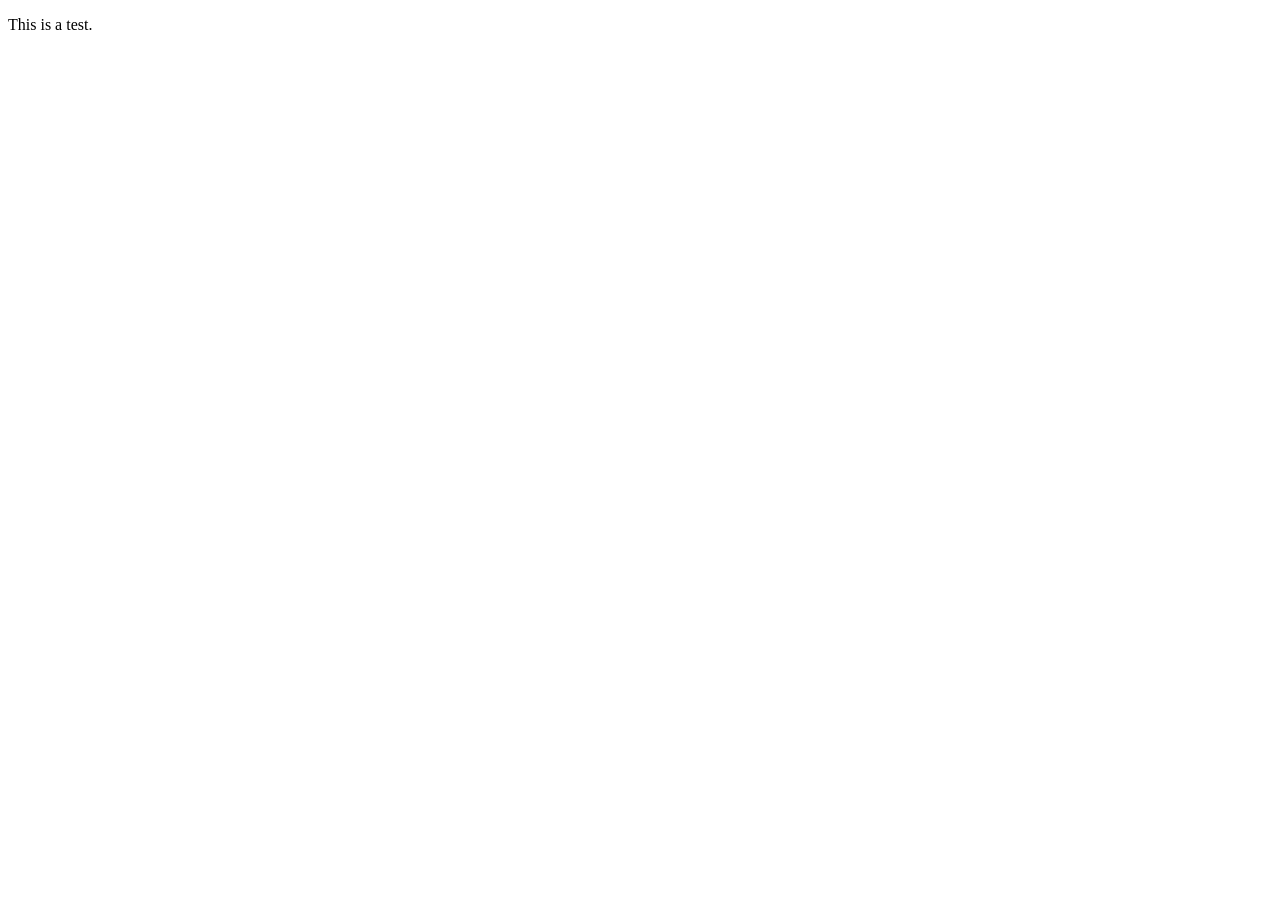
==== index.html @ a6d9edb7 "Update index.html" ====
<!DOCTYPE html>
<html lang="en">
<head>
    <meta charset="UTF-8">
    <meta name="viewport" content="width=device-width, initial-scale=1.0">
    <title>Wikikoli</title>
    <link rel="icon" href="data:,">
</head>
<body>
    <p>This is a test.</p>
</body>
</html>
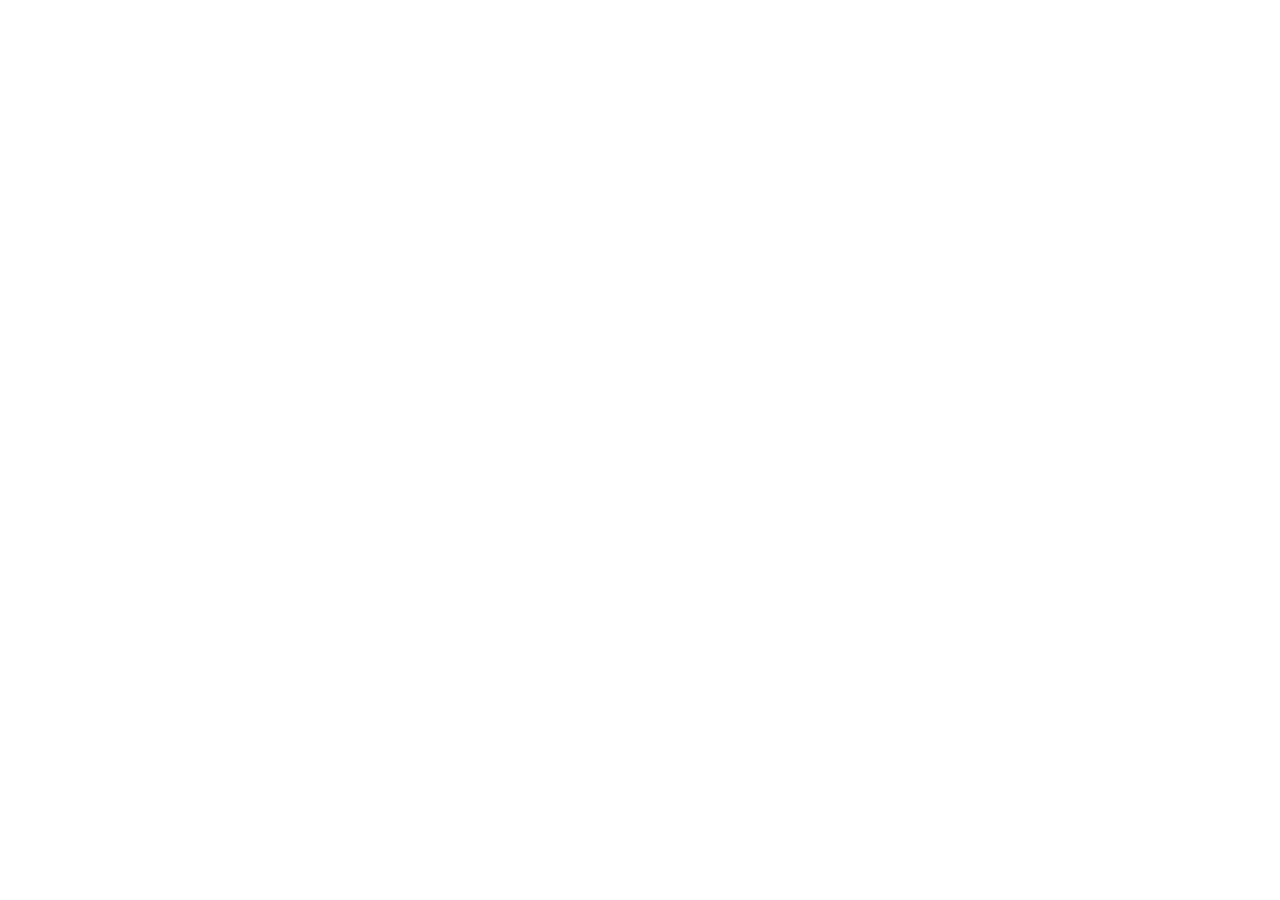
==== commit 09218554: "Update using <main> tag" ====
--- a/index.html
+++ b/index.html
@@ -4,9 +4,11 @@
     <meta charset="UTF-8">
     <meta name="viewport" content="width=device-width, initial-scale=1.0">
     <title>Wikikoli</title>
-    <link rel="icon" href="data:,">
+    <link rel="icon" type="image/png" href="icon.png">
+    <link rel="stylesheet" href="style.css">
+    <script type="module" src="script.js"></script>
 </head>
 <body>
-    <p>This is a test.</p>
+    <main></main>
 </body>
 </html>
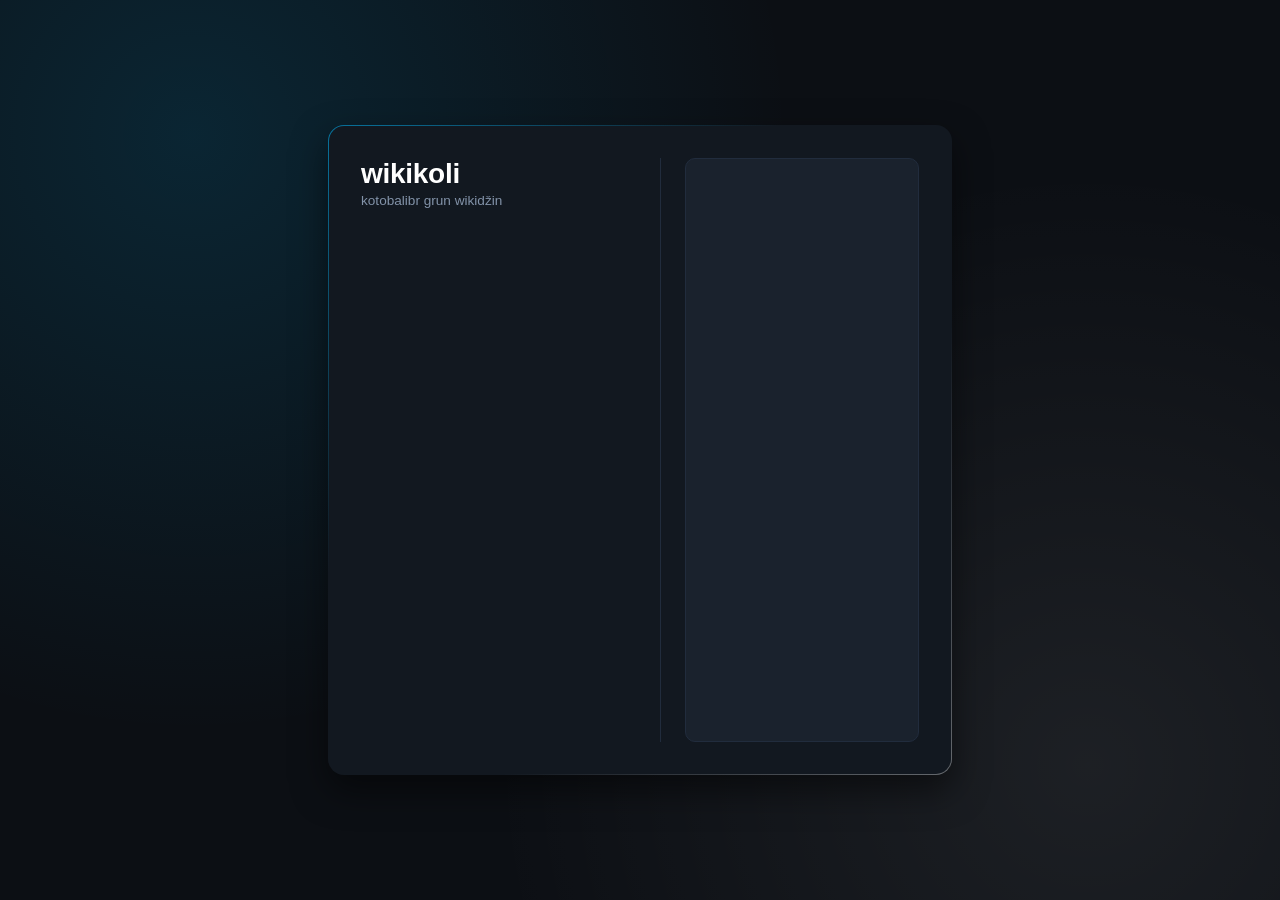
==== commit b91b296e: "Update style" ====
--- a/index.html
+++ b/index.html
@@ -3,12 +3,20 @@
 <head>
     <meta charset="UTF-8">
     <meta name="viewport" content="width=device-width, initial-scale=1.0">
-    <title>Wikikoli</title>
+    <title>wikikoli</title>
     <link rel="icon" type="image/png" href="icon.png">
     <link rel="stylesheet" href="style.css">
     <script type="module" src="script.js"></script>
 </head>
 <body>
-    <main></main>
+    <main class="container">
+        <section class="sidebar-pane">
+            <header class="header">
+                <h1>wikikoli</h1>
+                <p>kotobalibr grun wikidžin</p>
+            </header>
+        </section>
+        <section class="display-pane"></section>
+    </main>
 </body>
 </html>
--- a/style.css
+++ b/style.css
@@ -0,0 +1,84 @@
+:root {
+    --bg-main: #0c0f14;
+    --bg-surface: #121820;
+    --bg-surface-alt: #1a222d;
+    --border-subtle: #212c3d;
+
+    --text-main: #ffffff;
+    --text-muted: #c2cbd7;
+    --text-subtle: #8292a8;
+
+    --font-base: -apple-system, BlinkMacSystemFont, 'Segoe UI', Roboto, Helvetica, Arial, sans-serif;
+
+    --radius-lg: 16px;
+    --radius-md: 10px;
+}
+
+body {
+    display: flex;
+    justify-content: center;
+    align-items: center;
+    min-height: 100vh;
+    margin: 0;
+    padding: 2rem 1rem;
+    box-sizing: border-box;
+    font-family: var(--font-base);
+    color: var(--text-muted);
+    background-color: var(--bg-main);
+    background-image: radial-gradient(circle at 15% 15%, rgba(0, 175, 240, 0.14) 0%, transparent 45%), radial-gradient(circle at 85% 85%, rgba(255, 255, 255, 0.07) 0%, transparent 45%);
+    background-attachment: fixed;
+}
+
+main.container {
+    width: 100%;
+    max-width: 50%;
+    height: 650px;
+    padding: 2rem;
+    box-sizing: border-box;
+    box-shadow: 0 15px 35px rgba(0, 0, 0, 0.5);
+    background-color: var(--bg-surface);
+    border-radius: var(--radius-lg);
+    border: 1px solid transparent;
+    background-image: linear-gradient(var(--bg-surface), var(--bg-surface)), radial-gradient(circle at top left, rgba(0, 175, 240, 0.6), transparent 50%), radial-gradient(circle at bottom right, rgba(255, 255, 255, 0.35), transparent 50%);
+    background-origin: border-box;
+    background-clip: padding-box, border-box, border-box;
+    display: grid;
+    grid-template-columns: 300px 1fr;
+    gap: 1.5rem;
+}
+
+/* left pane */
+.sidebar-pane {
+    display: flex;
+    flex-direction: column;
+    gap: 1.5rem;
+    padding-right: 1.5rem;
+    border-right: 1px solid var(--border-subtle)
+}
+
+.header h1 {
+    margin: 0 0 0.2rem 0;
+    letter-spacing: -0.01em;
+    color: var(--text-main);
+    font-size: 1.75rem;
+}
+
+.header p {
+    margin: 0;
+    color: var(--text-subtle);
+    font-size: 0.85rem;
+}
+
+/* right pane */
+.display-pane {
+    display: flex;
+    flex-direction: column;
+    height: 100%;
+    padding: 1.5rem;
+    box-sizing: border-box;
+    background-color: var(--bg-surface-alt);
+    border: 1px solid var(--border-subtle);
+    border-radius: var(--radius-md);
+    text-align: left;
+    overflow: hidden;
+}
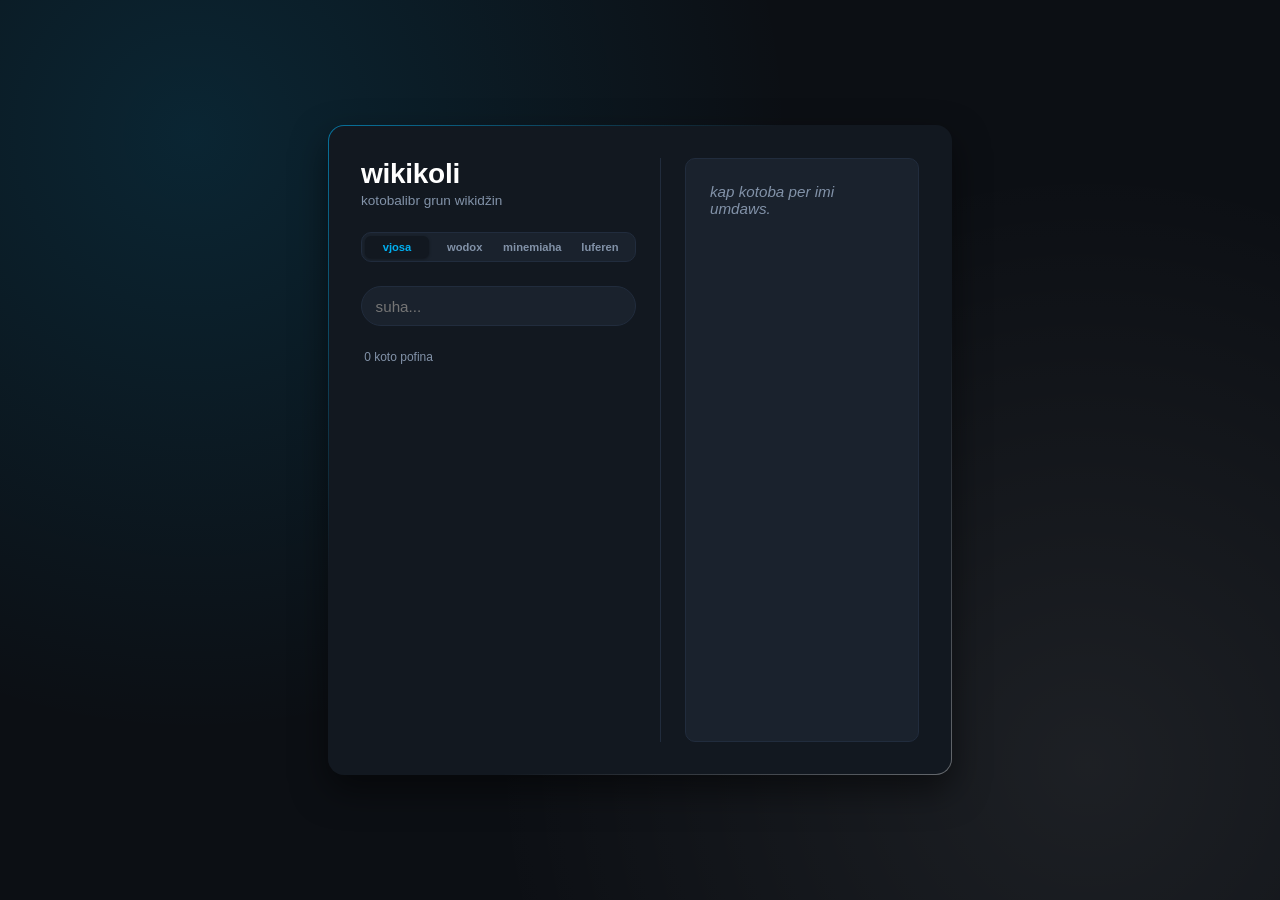
==== commit ad0ba209: "Add details; search style, filter box, results container" ====
--- a/index.html
+++ b/index.html
@@ -15,8 +15,33 @@
                 <h1>wikikoli</h1>
                 <p>kotobalibr grun wikidžin</p>
             </header>
+            <div class="lang-switcher">
+                <button class="lang-btn active" data-lang="vjosa">vjosa</button>
+                <button class="lang-btn" data-lang="wodox">wodox</button>
+                <button class="lang-btn" data-lang="minemiaha">minemiaha</button>
+                <button class="lang-btn" data-lang="luferen">luferen</button>
+            </div>
+            <div class="search-box">
+                <div class="search-bar-wrapper">
+                    <input type="text" id="search-input" placeholder="suha..." autocomplete="off">
+                    <!-- action buttons, not using rn <div class="search-actions">
+                        <button class="sort-btn" id="sort-btn"></button>
+                        <button class="sort-btn" id="sort-btn"></button>
+                    </div> --> 
+                </div>
+            </div>
+            <div class="results">
+                <div class="meta" id="meta">0 koto pofina</div>
+                <div class="kogaje" id="kogaje">
+                    <!-- kotoba ri her ti domitozena -->
+                </div>
+            </div>
         </section>
-        <section class="display-pane"></section>
+        <section class="display-pane">
+            <div class="placeholder">
+                <p class="placeholder-text">kap kotoba per imi umdaws.</p>
+            </div>
+        </section>
     </main>
 </body>
 </html>
--- a/style.css
+++ b/style.css
@@ -7,11 +7,13 @@
     --text-main: #ffffff;
     --text-muted: #c2cbd7;
     --text-subtle: #8292a8;
+    --text-accent: #00aff0;
 
     --font-base: -apple-system, BlinkMacSystemFont, 'Segoe UI', Roboto, Helvetica, Arial, sans-serif;
 
     --radius-lg: 16px;
     --radius-md: 10px;
+    --radius-pill: 24px;
 }
 
 body {
@@ -81,4 +83,139 @@
     border-radius: var(--radius-md);
     text-align: left;
     overflow: hidden;
+}
+
+.placeholder-text {
+    margin: 0;
+    color: var(--text-subtle);
+    font-size: 0.95rem;
+    font-style: italic;
+}
+
+/* lang switcher */
+.lang-switcher {
+    display: grid;
+    grid-template-columns: repeat(4, 1fr);
+    gap: 0.25rem;
+    padding: 0.2rem;
+    background-color: var(--bg-surface-alt);
+    border: 1px solid var(--border-subtle);
+    border-radius: var(--radius-md);
+}
+
+.lang-btn {
+    padding: 0.3rem 0.1rem;
+    background: transparent;
+    border: none;
+    border-radius: 6px;
+    color: var(--text-subtle);
+    font-size: 0.7rem;
+    font-weight: 600;
+    cursor: pointer;
+    transition: all 0.15s ease;
+}
+
+.lang-btn:hover {
+    color: var(--text-main);
+}
+
+.lang-btn.active {
+    background-color: var(--bg-surface);
+    box-shadow: 0 1px 3px rgba(0, 0, 0, 0.4); 
+    color: var(--text-accent);
+}
+
+/* search bar */
+.search-bar-wrapper {
+    display: flex;
+    align-items: center;
+    gap: 0.4rem;
+    padding: 0.25rem 0.3rem 0.25rem 0.85rem;
+    background-color: var(--bg-surface-alt);
+    border: 1px solid var(--border-subtle);
+    border-radius: var(--radius-pill);
+    transition: border-color 0.2s ease;
+}
+
+.search-bar-wrapper:focus-within {
+    border-color: var(--text-accent);
+    box-shadow: 0 0 0 3px rgba(0, 175, 240, 0.12);
+}
+
+#search-input {
+    width: 100%;
+    padding: 0.4rem 0;
+    flex-grow: 1;
+    color: var(--text-main);
+    font-size: 0.95rem;
+    background-color: transparent;
+    border: none;
+    outline: none;
+}
+
+.search-actions {
+    display: flex;
+    gap: 0.25rem;
+}
+
+.sort-btn {
+    display: grid;
+    place-items: center;
+    width: 30px;
+    height: 30px;
+    cursor: pointer;
+    color: var(--text-muted);
+    font-size: 0.8rem;
+    background-color: var(--bg-surface);
+    border: 1px solid var(--border-subtle);
+    border-radius: 50%;
+    transition: all 0.15s ease;
+}
+
+.sort-btn:hover {
+    color: var(--text-main);
+    border-color: var(--text-accent);
+}
+
+/* results section */
+.results {
+    display: flex;
+    flex-direction: column;
+    gap: 0.5rem;
+    flex-grow: 1;
+    overflow: hidden;
+}
+
+.meta {
+    padding-left: 0.2rem;
+    color: var(--text-subtle);
+    font-size: 0.75rem;
+}
+
+.kogaje {
+    display: flex;
+    flex-wrap: wrap;
+    gap: 0.4rem;
+    max-height: 380px;
+    padding-right: 0.2rem;
+    overflow-y: auto;
+    scrollbar-width: thin;
+    scrollbar-color: var(--border-subtle) transparent;
+}
+
+.kotamba {
+    padding: 0.35rem 0.6rem;
+    cursor: pointer;
+    color: var(--text-muted);
+    font-size: 0.85rem;
+    background-color: var(--bg-surface-alt);
+    border: 1px solid var(--border-subtle);
+    border-radius: var(--radius-md);
+    transition: all 0.15s ease;
+}
+
+.kotamba:hover {
+    color: var(--text-main);
+    background-color: rgba(0, 175, 240, 0.08);
+    border-color: var(--text-accent);
 }
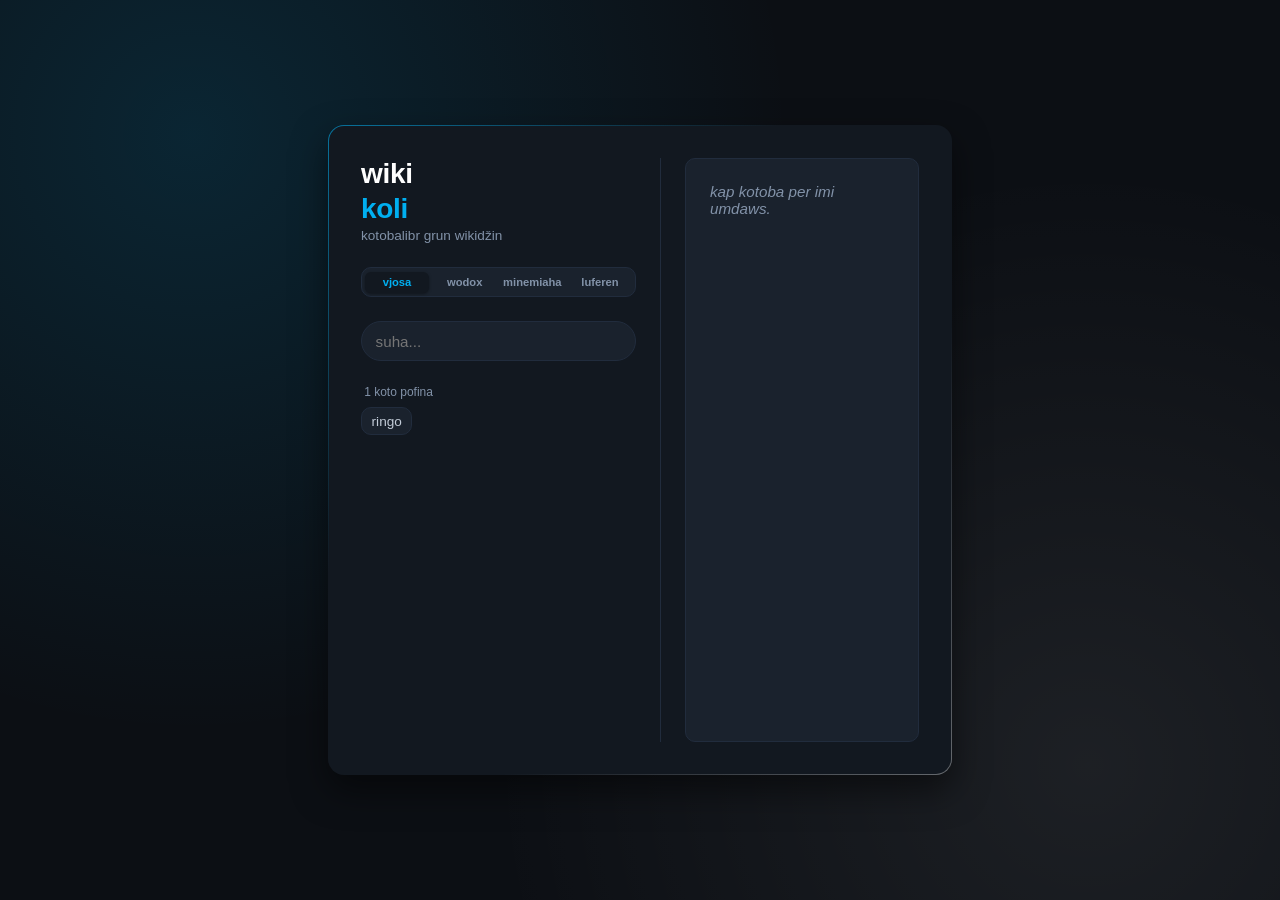
==== commit aa2b0ce6: "Change header color" ====
--- a/index.html
+++ b/index.html
@@ -12,7 +12,7 @@
     <main class="container">
         <section class="sidebar-pane">
             <header class="header">
-                <h1>wikikoli</h1>
+                <h1>wiki</h1><h1 style="color:var(--text-accent);">koli</h1>
                 <p>kotobalibr grun wikidžin</p>
             </header>
             <div class="lang-switcher">
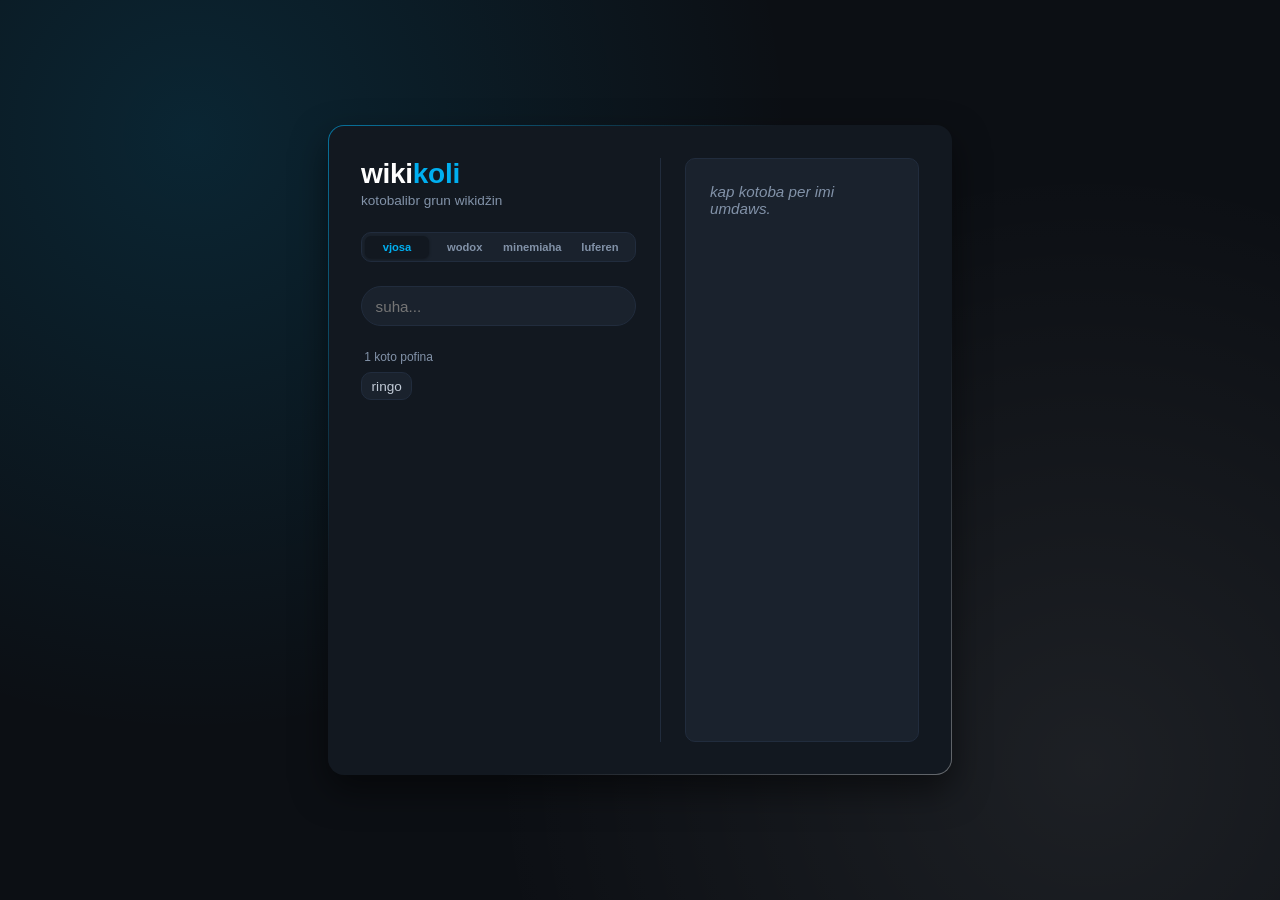
==== commit 4a3c9a77: "Fix header styling" ====
--- a/index.html
+++ b/index.html
@@ -12,7 +12,7 @@
     <main class="container">
         <section class="sidebar-pane">
             <header class="header">
-                <h1>wiki</h1><h1 style="color:var(--text-accent);">koli</h1>
+                <h1>wiki<span style="color: var(--text-accent);">koli</span></h1>
                 <p>kotobalibr grun wikidžin</p>
             </header>
             <div class="lang-switcher">
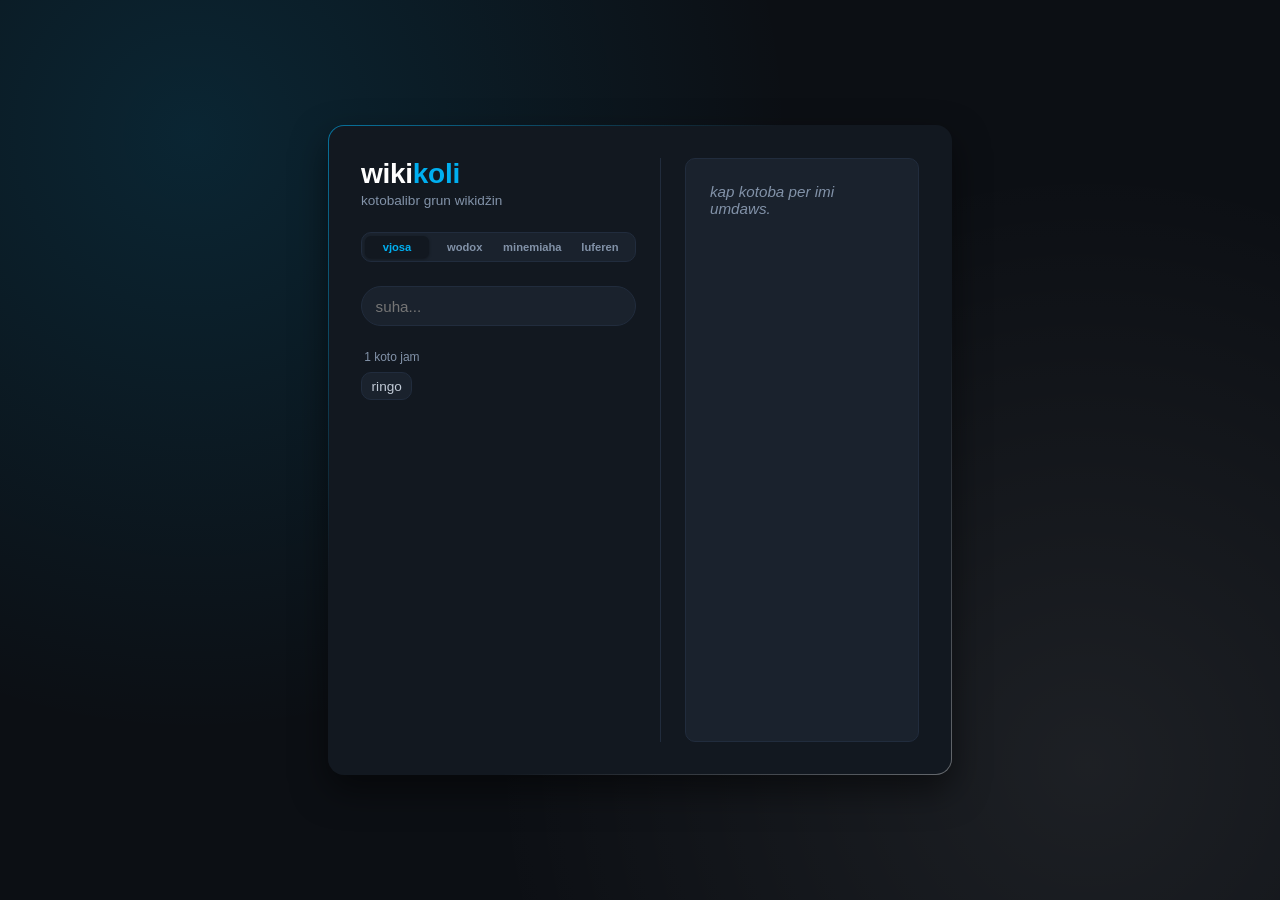
==== commit 5ef82f5b: "Change wording" ====
--- a/index.html
+++ b/index.html
@@ -31,7 +31,7 @@
                 </div>
             </div>
             <div class="results">
-                <div class="meta" id="meta">0 koto pofina</div>
+                <div class="meta" id="meta">0 koto jam</div>
                 <div class="kogaje" id="kogaje">
                     <!-- kotoba ri her ti domitozena -->
                 </div>
